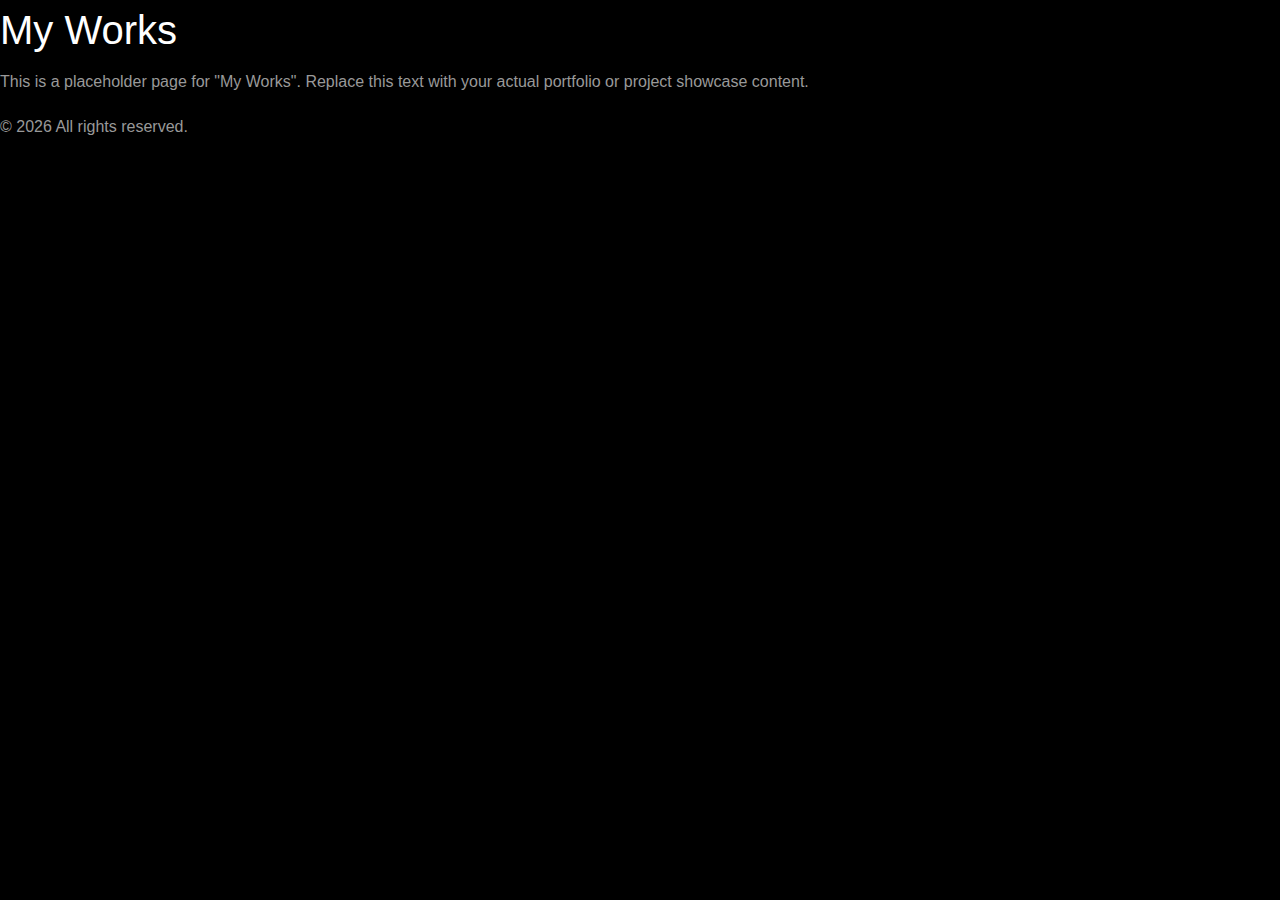
==== pages/my-works.html @ a4bc50d0 "Add projects carousel functionality and create My Works page" ====
<!DOCTYPE html>
<html lang="en">

<head>
    <meta charset="UTF-8">
    <title>My Works</title>
    <meta name="viewport" content="width=device-width, initial-scale=1.0">
    <link rel="stylesheet" href="../css/style.css">
</head>

<body>
    <header>
        <h1>My Works</h1>
    </header>
    <main>
        <p>This is a placeholder page for "My Works". Replace this text with your actual portfolio or project showcase
            content.</p>
    </main>
    <footer>
        <p>&copy;
            <script>document.write(new Date().getFullYear());</script> All rights reserved.
        </p>
    </footer>
</body>

</html>
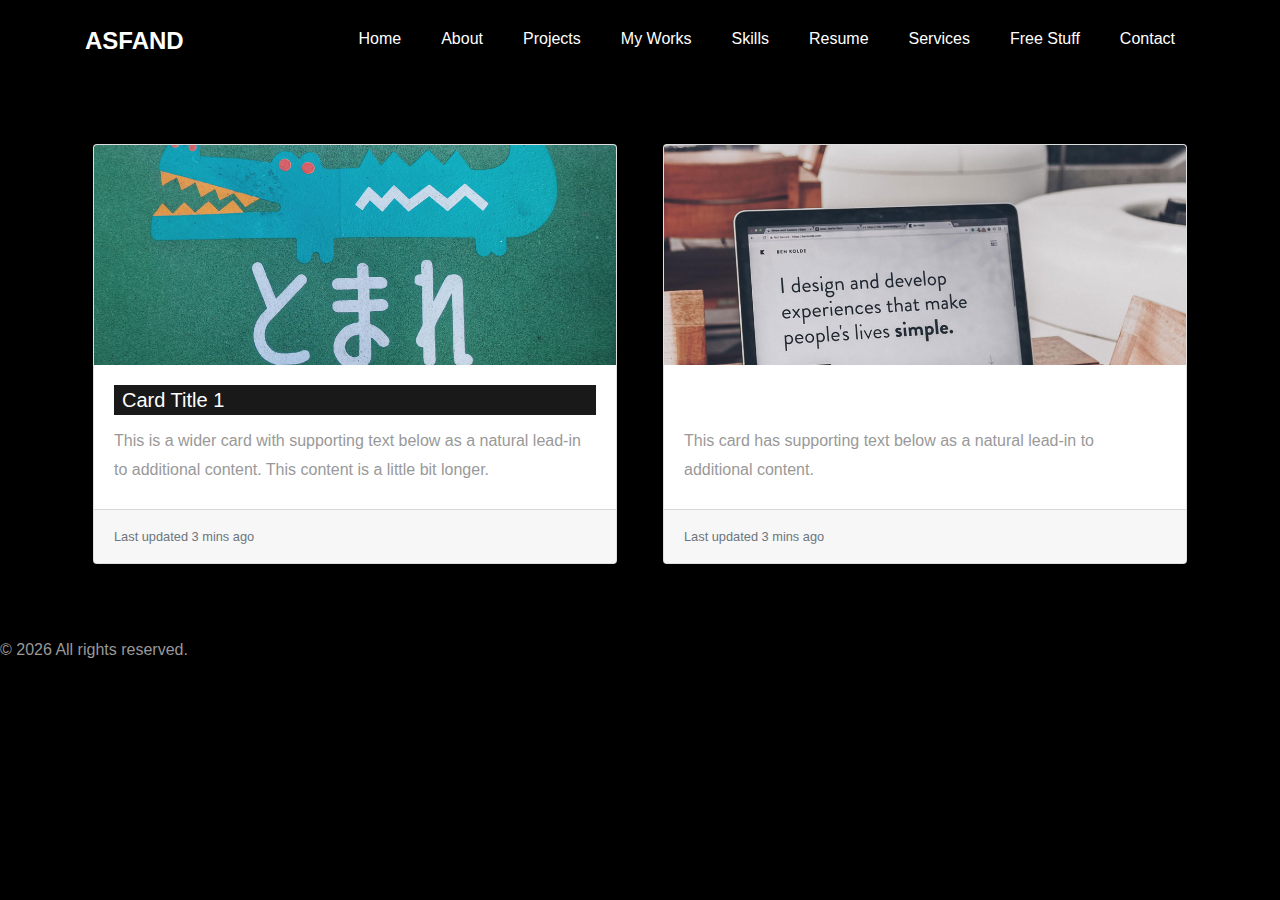
==== commit 7f4609a7: "Update My Works page layout and styles; adjust section padding in CSS" ====
--- a/pages/my-works.html
+++ b/pages/my-works.html
@@ -6,16 +6,94 @@
     <title>My Works</title>
     <meta name="viewport" content="width=device-width, initial-scale=1.0">
     <link rel="stylesheet" href="../css/style.css">
+    <style>
+        .equal-card {
+            display: flex;
+            flex-direction: column;
+            height: 100%;
+            min-height: 420px;
+        }
+
+        .equal-card .card-img-top {
+            height: 220px;
+            object-fit: cover;
+        }
+
+        @media (max-width: 767.98px) {
+            .equal-card {
+                min-height: 320px;
+            }
+
+            .equal-card .card-img-top {
+                height: 160px;
+            }
+        }
+    </style>
 </head>
 
 <body>
-    <header>
-        <h1>My Works</h1>
-    </header>
-    <main>
-        <p>This is a placeholder page for "My Works". Replace this text with your actual portfolio or project showcase
-            content.</p>
-    </main>
+    <nav class="navbar navbar-expand-lg navbar-dark ftco_navbar ftco-navbar-light site-navbar-target" id="ftco-navbar">
+        <div class="container">
+            <a class="navbar-brand" href="../index.html">Asfand</a>
+            <button class="navbar-toggler js-fh5co-nav-toggle fh5co-nav-toggle" type="button" data-toggle="collapse"
+                data-target="#ftco-nav" aria-controls="ftco-nav" aria-expanded="false" aria-label="Toggle navigation">
+                <span class="oi oi-menu"></span> Menu
+            </button>
+            <div class="collapse navbar-collapse" id="ftco-nav">
+                <ul class="navbar-nav nav ml-auto">
+                    <li class="nav-item"><a href="../index.html#home-section" class="nav-link"><span>Home</span></a>
+                    </li>
+                    <li class="nav-item"><a href="../index.html#about-section" class="nav-link"><span>About</span></a>
+                    </li>
+                    <li class="nav-item"><a href="../index.html#projects-section"
+                            class="nav-link"><span>Projects</span></a></li>
+                    <li class="nav-item"><a href="my-works.html" class="nav-link"><span>My Works</span></a></li>
+                    <li class="nav-item"><a href="../index.html#skills-section" class="nav-link"><span>Skills</span></a>
+                    </li>
+                    <li class="nav-item"><a href="../index.html#resume-section" class="nav-link"><span>Resume</span></a>
+                    </li>
+                    <li class="nav-item"><a href="../index.html#services-section"
+                            class="nav-link"><span>Services</span></a></li>
+                    <li class="nav-item"><a href="https://www.google.com" class="nav-link" target="_blank"><span>Free
+                                Stuff</span></a></li>
+                    <li class="nav-item"><a href="../index.html#contact-section"
+                            class="nav-link"><span>Contact</span></a></li>
+                </ul>
+            </div>
+        </div>
+    </nav>
+    <div class="container pt-5 my-5">
+        <div class="row pt-5">
+            <div class="col-md-6 mb-4">
+                <div class="card equal-card mx-2" style="height: 100%;">
+                    <img class="card-img-top" src="../images/project-1.jpg" alt="Card image cap"
+                        style="height:220px; object-fit:cover;">
+                    <div class="card-body d-flex flex-column">
+                        <h5 class="card-title date bg-dark pl-2"><span>Card Title 1</span></h5>
+                        <p class="card-text">This is a wider card with supporting text below as a natural lead-in to
+                            additional content. This content is a little bit longer.</p>
+                    </div>
+                    <div class="card-footer">
+                        <small class="text-muted">Last updated 3 mins ago</small>
+                    </div>
+                </div>
+            </div>
+            <div class="col-md-6 mb-4">
+                <div class="card equal-card mx-2" style="height: 100%;">
+                    <img class="card-img-top" src="../images/project-2.jpg" alt="Card image cap"
+                        style="height:220px; object-fit:cover;">
+                    <div class="card-body d-flex flex-column">
+                        <h5 class="card-title">Card title 2</h5>
+                        <p class="card-text">This card has supporting text below as a natural lead-in to additional
+                            content.</p>
+                    </div>
+                    <div class="card-footer">
+                        <small class="text-muted">Last updated 3 mins ago</small>
+                    </div>
+                </div>
+            </div>
+        </div>
+    </div>
     <footer>
         <p>&copy;
             <script>document.write(new Date().getFullYear());</script> All rights reserved.
